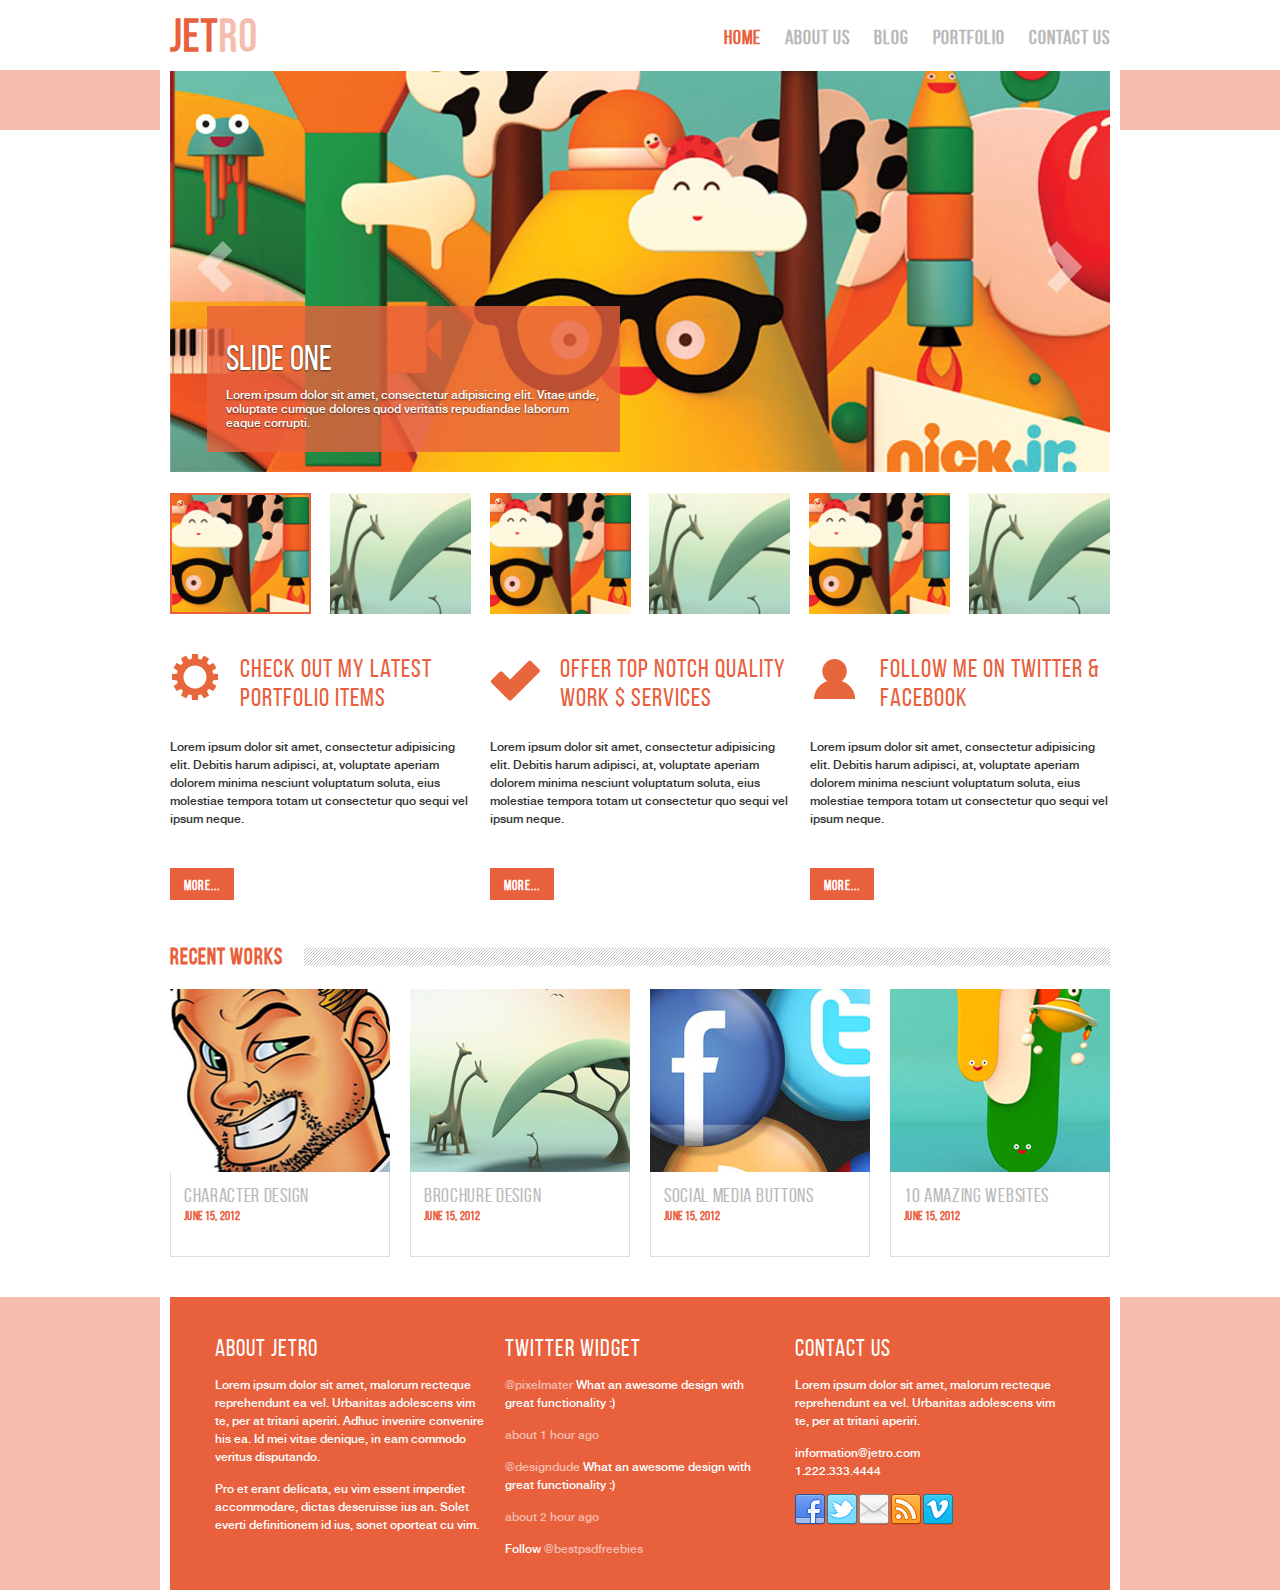
==== makeup/Jetro/index.html @ bb68d2ba "add makeup called Jetro" ====
<!DOCTYPE html>
<html lang="en">
<head>
	<meta charset="UTF-8">
	<title>Jetro</title>

	<link rel="stylesheet" href="css/bootstrap.css"></link>
	<link rel="stylesheet" href="css/style.css"></link>

	<script src="https://cdnjs.cloudflare.com/ajax/libs/jquery/1.9.1/jquery.min.js"></script>
	<script src="js/bootstrap.js"></script>
</head>
<body>
	<!-- HEADER -->
	<header>
		<!-- NAV BAR -->
		<nav class="navbar navbar-default">
			<div class="container">

			<!-- LOGO -->
			<h1><a class="navbar-brand" href="#">Jet<span>ro</span></a></h1>
				<!-- MOBILE VIEW -->
				<div class="navbar-header">
					<button type="button" class="navbar-toggle collapsed" data-toggle="collapse" 	data-target="#bs-example-navbar-collapse-1" aria-expanded="false">
						<span class="icon-bar"></span>
						<span class="icon-bar"></span>
						<span class="icon-bar"></span>
					</button>					
				</div>

				<!-- DESKTOP -->
				<div class="collapse navbar-collapse" id="bs-example-navbar-collapse-1">
					<ul class="nav navbar-nav navbar-right">
						<li class="active"><a href="#">Home</a></li>
						<li><a href="#">About us</a></li>
						<li><a href="#">Blog</a></li>
						<li><a href="#">Portfolio</a></li>
						<li><a href="#">Contact us</a></li>
					</ul>
						</div><!-- /.navbar-collapse -->
			</div><!-- /.container-fluid -->
		</nav>

		<!-- SLIDER -->
		<section class="container-fluid" id="slider">
			<div id="background-strip">				
			</div>

			<div class="container">
				<div id="carousel-example-generic" class="carousel slide" data-ride="carousel">

				<!-- Wrapper for slides -->
				<div class="carousel-inner" role="listbox">
					<div class="item active">
						<img src="img/slider1.jpg" alt="slider1">
						<section class="carousel-caption">
							<h1>Slide One</h1>
							<p>Lorem ipsum dolor sit amet, consectetur adipisicing elit. Vitae unde, voluptate cumque dolores quod veritatis repudiandae laborum eaque corrupti.
							</p>
						</section>
					</div>
					<div class="item">
						<img src="img/slider1.jpg" alt="slider2">
						<section class="carousel-caption">
							<h1>Slide Two</h1>
							<p>Lorem ipsum dolor sit amet, consectetur adipisicing elit. Vitae unde, voluptate cumque dolores quod veritatis repudiandae laborum eaque corrupti.
							</p>
						</section>
					</div>
					<div class="item">
						<img src="img/slider1.jpg" alt="slider3">
						<section class="carousel-caption">
							<h1>Slide Three</h1>
							<p>Lorem ipsum dolor sit amet, consectetur adipisicing elit. Vitae unde, voluptate cumque dolores quod veritatis repudiandae laborum eaque corrupti.
							</p>
						</section>
					</div>
					<div class="item">
						<img src="img/slider1.jpg" alt="slider4">
						<section class="carousel-caption">
							<h1>Slide Four</h1>
							<p>Lorem ipsum dolor sit amet, consectetur adipisicing elit. Vitae unde, voluptate cumque dolores quod veritatis repudiandae laborum eaque corrupti.
							</p>
						</section>
					</div>
					<div class="item">
						<img src="img/slider1.jpg" alt="slider5">
						<section class="carousel-caption">
							<h1>Slide Five</h1>
							<p>Lorem ipsum dolor sit amet, consectetur adipisicing elit. Vitae unde, voluptate cumque dolores quod veritatis repudiandae laborum eaque corrupti.
							</p>
						</section>
					</div>
					<div class="item">
						<img src="img/slider1.jpg" alt="slider6">
						<section class="carousel-caption">
							<h1>Slide Six</h1>
							<p>Lorem ipsum dolor sit amet, consectetur adipisicing elit. Vitae unde, voluptate cumque dolores quod veritatis repudiandae laborum eaque corrupti.
							</p>
						</section>
					</div>
				</div>

				<!-- Indicators -->
				<ol class="carousel-indicators">
					<li data-target="#carousel-example-generic" data-slide-to="0" class="active">
						<img src="img/thumbnail1.gif" alt="thumbnail1">
					</li>

					<li data-target="#carousel-example-generic" data-slide-to="1">
						<img src="img/thumbnail2.gif" alt="thumbnail2">
					</li>

					<li data-target="#carousel-example-generic" data-slide-to="2">
						<img src="img/thumbnail1.gif" alt="thumbnail3">
					</li>

					<li data-target="#carousel-example-generic" data-slide-to="3">
						<img src="img/thumbnail2.gif" alt="thumbnail4">
					</li>

					<li data-target="#carousel-example-generic" data-slide-to="4">
						<img src="img/thumbnail1.gif" alt="thumbnail5">
					</li>

					<li data-target="#carousel-example-generic" data-slide-to="5">
						<img src="img/thumbnail2.gif" alt="thumbnail6">
					</li>
				</ol>

				<!-- Controls -->
				<a class="left carousel-control" href="#carousel-example-generic" role="button" data-slide="prev">
					<span class="glyphicon">
						<img src="img/previous.png" alt="previous" width="36px" height="52px">
					</span>
				</a>
				<a class="right carousel-control" href="#carousel-example-generic" role="button" data-slide="next">
					<span class="glyphicon">
						<img src="img/next.png" alt="next" width="36px" height="52px">
					</span>
				</a>
				</div>
			</div>
		</section>
	</header>



	<!-- INTRO_ARTICLES -->
	<section class="container" id="intro-articles">
		<div class="row">
			<article class="col-lg-4">
				<h1>Check out my latest portfolio items</h1>
				<p>Lorem ipsum dolor sit amet, consectetur adipisicing elit. Debitis harum adipisci, at, voluptate aperiam dolorem minima nesciunt voluptatum soluta, eius molestiae tempora totam ut consectetur quo sequi vel ipsum neque.
				</p>
				<button>More...</button>
			</article>

			<article class="col-lg-4">
				<h1>Offer top notch quality work $ services</h1>
				<p>Lorem ipsum dolor sit amet, consectetur adipisicing elit. Debitis harum adipisci, at, voluptate aperiam dolorem minima nesciunt voluptatum soluta, eius molestiae tempora totam ut consectetur quo sequi vel ipsum neque.
				</p>
				<button>More...</button>
			</article>

			<article class="col-lg-4">
				<h1>Follow me on Twitter & Facebook</h1>
				<p>Lorem ipsum dolor sit amet, consectetur adipisicing elit. Debitis harum adipisci, at, voluptate aperiam dolorem minima nesciunt voluptatum soluta, eius molestiae tempora totam ut consectetur quo sequi vel ipsum neque.
				</p>
				<button>More...</button>
			</article>
		</div>
	</section>



	<!-- RECENT ARTICLES -->
	<aside class="container" id="recent-works">

		<div class="row">
			<div id="header-with-background">
				<h1><a href="#">Recent works</a></h1>
			</div>
		</div>

		<div class="row" id="recent-items">
			<div class="col-lg-3 col-md-6 col-sm-6 recent">
				<a href="#"><img src="img/work1.jpg" alt=""></a>
				<div>
					<h2><a href="">Character Design</a></h2>
					<span>June 15, 2012</span>
				</div>
			</div>
			<div class="col-lg-3 col-md-6 col-sm-6 recent">
				<a href="#"><img src="img/work2.jpg" alt=""></a>
				<div>
					<h2><a href="">Brochure Design</a></h2>
					<span>June 15, 2012</span>
				</div>
			</div>
			<div class="col-lg-3 col-md-6 col-sm-6 recent">
				<a href="#"><img src="img/work3.jpg" alt=""></a>
				<div>
					<h2><a href="">Social media buttons</a></h2>
					<span>June 15, 2012</span>
				</div>
			</div>
			<div class="col-lg-3 col-md-6 col-sm-6 recent">
				<a href="#"><img src="img/work4.jpg" alt=""></a>
				<div>
					<h2><a href="">10 amazing websites</a></h2>
					<span>June 15, 2012</span>
				</div>
			</div>
		</div>
	</aside>



	<!-- FOOTER -->
	<footer class="container-fluid">
		<section class="container">
			<div class="row">
				<section class="col-md-4">
					<h3>About Jetro</h3>
					<p>Lorem ipsum dolor sit amet, malorum recteque reprehendunt ea vel. Urbanitas adolescens vim te, per at tritani aperiri. Adhuc invenire convenire his ea. Id mei vitae denique, in eam commodo veritus disputando.</p>
					<p>Pro et erant delicata, eu vim essent imperdiet accommodare, dictas deseruisse ius an. Solet everti definitionem id ius, sonet oporteat cu vim.</p>
				</section>

				<section class="col-md-4" id="twitter">
					<h3>Twitter widget</h3>
					<p><span>@pixelmater</span> What an awesome design with great functionality :)</p>
					<p><span>about 1 hour ago</span></p>
					<p><span>@designdude</span> What an awesome design with great functionality :)</p>
					<p><span>about 2 hour ago</span></p>
					<p>Follow <span>@bestpsdfreebies</span></p>
				</section>

				<section class="col-md-4">
					<h3>Contact us</h3>
					<p>Lorem ipsum dolor sit amet, malorum recteque reprehendunt ea vel. Urbanitas adolescens vim te, per at tritani aperiri. </p>
					<p>information@jetro.com <br/>
					1.222.333.4444</p>

					<div>
						<a href="#" id="social-fb"></a>
						<a href="#" id="social-tw"></a>
						<a href="#" id="social-mail"></a>
						<a href="#" id="social-rss"></a>
						<a href="#" id="social-vimeo"></a>
					</div>
				</section>
			</div>
		</section>
	</footer>



	<script>document.write('<script src="http://' + (location.host || 'localhost').split(':')[0] + ':35729/livereload.js?snipver=1"></' + 'script>')</script>
</body>
</html>
---- makeup/Jetro/css/style.css ----
/*VARIABLES*/
/*FONTS*/
@font-face {
  font-family: Bebas;
  src: url('../fonts/bebasneue_regular.eot');
  src: url('../fonts/bebasneue_regular.eot?#iefix') format('embedded-opentype'), /* IE6-IE8 */
   url('../fonts/bebasneue_regular.woff2') format('woff2'), /* Super Modern Browsers */
   url('../fonts/bebasneue_regular.woff') format('woff'), /* Pretty Modern Browsers */
   url('../fonts/bebasneue_regular.ttf') format('truetype'), /* Safari, Android, iOS */
   url('../fonts/bebasneue_regular.svg#svgFontName') format('svg');/* IE9 Compat Modes */
}
@font-face {
  font-family: Helvetica;
  src: url('../fonts/helveticaneuecyr-medium.eot');
  src: url('../fonts/helveticaneuecyr-medium.eot?#iefix') format('embedded-opentype'), /* IE6-IE8 */
   url('../fonts/helveticaneuecyr-medium.woff2') format('woff2'), /* Super Modern Browsers */
   url('../fonts/helveticaneuecyr-medium.woff') format('woff'), /* Pretty Modern Browsers */
   url('../fonts/helveticaneuecyr-medium.ttf') format('truetype'), /* Safari, Android, iOS */
   url('../fonts/helveticaneuecyr-medium.svg#svgFontName') format('svg');/* IE9 Compat Modes */
}
body {
  font-family: Bebas, Arial, sans-serif;
}
* {
  outline: none!important;
}
a {
  text-decoration: none!important;
  color: #e8603c !important;
}
p {
  font-family: Helvetica, 'Helvetica Neue';
}
nav.navbar {
  border: 0;
  background: transparent;
  margin: 0;
  height: 70px;
}
@media (max-width: 750px) {
  nav.navbar {
    height: auto;
  }
}
nav.navbar h1 {
  float: left;
  margin: 0;
}
nav.navbar a.navbar-brand {
  font-size: 45px;
  margin-top: 11px;
  font-weight: 600;
  letter-spacing: 2px;
}
@media (max-width: 600px) {
  nav.navbar a.navbar-brand {
    margin-top: 0;
  }
}
nav.navbar a.navbar-brand span {
  color: #f5bdae;
}
nav.navbar ul li a {
  line-height: 45px;
  font-weight: 600;
  letter-spacing: 1px;
  font-size: 20px;
  color: #b9b9b9 !important;
  padding-left: 9px;
}
nav.navbar ul li.active a {
  color: #e8603c !important;
  background: transparent!important;
}
nav.navbar ul a:hover {
  color: #e8603c !important;
}
nav.navbar ul li:last-child a {
  padding-right: 0;
}
#slider {
  position: relative;
}
@media (max-width: 600px) {
  #slider {
    padding: 0;
  }
}
#slider #background-strip {
  background: #f5bdae;
  height: 60px;
  width: 100%;
  top: 0;
  left: 0;
  position: absolute;
  z-index: 5;
}
#slider .container {
  position: relative;
  background: #fff;
  z-index: 10;
}
#slider .carousel-indicators {
  display: flex;
  flex-direction: justify;
  justify-content: space-between;
  width: 100%;
  position: static;
  margin: 0;
  margin-top: 17px;
}
@media (max-width: 1020px) {
  #slider .carousel-indicators {
    /*height: 87px;*/
  
    margin-top: 10px;
  }
}
#slider .carousel-indicators li {
  border: 0;
  width: 15%;
  margin: 0;
  height: auto;
}
#slider .carousel-indicators li img {
  display: block;
  width: 100%;
}
#slider .carousel-indicators li.active {
  border: 2px solid #e8603c;
  border-radius: 0;
}
#slider .carousel-caption {
  background: rgba(232, 96, 60, 0.8);
  margin-left: 37px;
  left: 0;
  width: 413px;
  padding: 12px 19px;
  text-align: left;
}
@media (max-width: 1020px) {
  #slider .carousel-caption {
    bottom: 0;
    width: 100%;
    margin-left: 0;
  }
}
@media (max-width: 850px) {
  #slider .carousel-caption {
    display: none;
  }
}
#slider .carousel-caption h2 {
  font-size: 24px;
  line-height: 14px;
}
#slider .carousel-caption p {
  font-size: 12px;
  line-height: 14px;
}
#slider .carousel-control {
  display: block;
  top: 170px;
  width: 90px;
  background: transparent;
}
@media (min-width: 750px) and (max-width: 1020px) {
  #slider .carousel-control {
    width: 60px;
    top: 90px;
  }
}
@media (max-width: 750px) {
  #slider .carousel-control {
    width: 40px;
    top: 30%;
  }
}
@media (max-width: 750px) {
  #slider .carousel-control img {
    width: 20px;
    height: 25px;
  }
}
#slider .carousel-inner {
  top: -4px;
}
@media (max-width: 750px) {
  #slider .carousel-inner {
    top: 0;
  }
}
#intro-articles {
  margin-bottom: 44px;
}
@media (max-width: 1020px) {
  #intro-articles article:nth-child(2),
  #intro-articles article:nth-child(3) {
    margin-top: 60px;
  }
}
#intro-articles h1 {
  color: #e8603c;
  padding-left: 70px;
  font-size: 400;
  padding-top: 3px;
  letter-spacing: 1px;
  margin-top: 37px;
  margin-bottom: 26px;
  font-size: 26px;
  min-height: 56px;
}
@media (min-width: 750px) and (max-width: 1020px) {
  #intro-articles h1 {
    margin-top: 20px;
    margin-bottom: 10px;
  }
}
@media (max-width: 750px) {
  #intro-articles h1 {
    margin-bottom: 0;
  }
}
@media (max-width: 600px) {
  #intro-articles h1 {
    line-height: 46px;
  }
}
#intro-articles p {
  min-height: 120px;
  line-height: 18px;
  font-size: 12px;
}
@media (max-width: 1020px) {
  #intro-articles p {
    min-height: auto;
  }
}
#intro-articles button {
  background: #e8603c;
  color: #fff;
  border: 0;
  padding: 5px 14px 2px 14px;
  letter-spacing: 1px;
  line-height: 25px;
  font-weight: 600;
  font-size: 14px;
}
#intro-articles article:nth-child(1) h1 {
  background: url(../img/icon_gear.png) 0 1px no-repeat;
}
#intro-articles article:nth-child(2) h1 {
  background: url(../img/icon_check.png) 0 1px no-repeat;
}
#intro-articles article:nth-child(3) h1 {
  background: url(../img/icon_person.png) 0 1px no-repeat;
}
#recent-works {
  margin-bottom: 20px;
}
#recent-works #header-with-background {
  background: url(../img/line_texture.gif) 0 0 repeat-x;
  margin: 0 10px 19px 10px;
}
#recent-works h1 {
  background: #fff;
  display: inline;
  font-size: 22px;
  letter-spacing: 1px;
  font-weight: 600;
  padding-right: 21px;
}
#recent-works div.recent img {
  width: 100%;
}
#recent-works #recent-items {
  display: flex;
  justify-content: space-between;
}
@media (max-width: 750px) {
  #recent-works #recent-items {
    flex-wrap: wrap;
    justify-content: center;
  }
}
@media (max-width: 450px) {
  #recent-works #recent-items {
    flex-flow: column nowrap;
    align-items: center;
  }
}
#recent-works .recent {
  margin-bottom: 20px;
}
@media (min-width: 751px) and (max-width: 1020px) {
  #recent-works .recent:nth-child(4) {
    display: none;
  }
}
@media (max-width: 450px) {
  #recent-works .recent {
    width: auto;
  }
}
#recent-works .recent > div {
  border: 1px solid #dfdfdf;
  border-top: none;
  min-height: 85px;
}
#recent-works h2 {
  padding: 12px 13px 0;
  margin: 0;
  font-size: 20px;
  letter-spacing: 0.68px;
}
#recent-works h2 a {
  color: #b9b9b9 !important;
}
#recent-works span {
  color: #e8603c;
  padding: 0 13px;
  font-size: 13px;
  letter-spacing: 0.3px;
  font-weight: 600;
  display: inline-block;
  margin-bottom: 9px;
}
footer {
  background: #f5bdae;
  color: #fff;
}
@media (max-width: 600px) {
  footer {
    background: transparent;
  }
}
footer .container {
  background: #fff;
}
@media (max-width: 600px) {
  footer .container {
    padding: 0;
  }
}
footer .container .row {
  background: #e8603c;
  padding: 18px 35px;
  margin-left: 0;
  margin-right: 0;
}
footer .container h3 {
  font-size: 24px;
  letter-spacing: 1px;
  margin-bottom: 14px;
}
footer .container p {
  line-height: 18px;
  font-size: 12px;
  margin-bottom: 14px;
}
@media (max-width: 750px) {
  footer .container section:nth-child(2) {
    margin: 50px 0;
  }
}
footer #twitter span {
  color: #f5bdae;
}
.social-mixin {
  display: inline-block;
  width: 30px;
  height: 31px;
}
#social-fb {
  display: inline-block;
  width: 30px;
  height: 31px;
  background: url('data:image/png;base64, iVBORw0KGgoAAAANSUhEUgAAAB4AAAAfCAMAAADHso01AAAABGdBTUEAALGPC/[base64]/m7f3z9//O2/s5delmlO1nle1lk+xNgepZhOyxxfc6c+hkkuxllO1gkOw0bujJ1vqVsfRFfOpjkuxjku1ai+wxZuipvfVAbelBb+lHeOtJfepViOthkOxgj+xUheo6audAa+c/cedPgelThepZietejexfj+xejuxRguo9a+g8aehOgepdjetdjexcjOxbi+tLfOk7aedKfOlXh+paiutbi+xbjOtXiepGeuguZOUdUuI5Y+QcUeEjWeQmXOQzauZMgOlai+tQgepJderb5Pw2audYh+pYietXiOtLfek7aei7y/guY+ZVhupWh+tVhutJe+k7aOiZr/M0Z+ZThOpHcuh5mO9QgelBc+cqXuQbTeE3X+MaTOAhVOMoW+Q5bOZMfulShOpRg+pQgulOgOlBc+Y5Y+VNfuhPgOlFd+c6ZeZCabhBaLc3XrGtxfWsxPWfvfSgvPOfu/OQs/KXtvFZe8CYtvH////nbVNjAAAADnRSTlMAYMl/6OeIDJXvAxkfICmJa7gAAAABYktHRK0gYsIdAAAACXBIWXMAAAsSAAALEgHS3X78AAABk0lEQVQoz4XTVVsCQRiG4THBwta1GzuwUDExsQMLuxWxO7DAwm4Uu+tH+o2r6+DlXj5H8849p4OQgSGPJUMDhIysbWxZsrE2QsZ29g4s2dsZI56jE2uOPMRz/h3l4urm5upCwRGY0s/dw9PL28fXzz/[base64]/sHh0fHGqkU+IRJe3qmO8d8rru4PNXCjR7Dg6trzNdXWnr/zzdEt3c0393SG/ie6OGR5scHegM/ET2/0PzyTO9/2eSVnV9NkOnbOxu/v5kiDteM7QuacTnInGNhafVnlhYc8w8m2B/QP4oYuwAAACV0RVh0ZGF0ZTpjcmVhdGUAMjAxNi0xMS0xMFQxNjowMzoyMCswMjowMANaP0wAAAAldEVYdGRhdGU6bW9kaWZ5ADIwMTYtMTEtMTBUMTY6MDM6MjArMDI6MDByB4fwAAAAAElFTkSuQmCC');
}
#social-tw {
  display: inline-block;
  width: 30px;
  height: 31px;
  background: url('[data-uri]');
}
#social-mail {
  display: inline-block;
  width: 30px;
  height: 31px;
  background: url('[data-uri]');
}
#social-rss {
  display: inline-block;
  width: 30px;
  height: 31px;
  background: url('[data-uri]');
}
#social-vimeo {
  display: inline-block;
  width: 30px;
  height: 31px;
  background: url('[data-uri]');
}
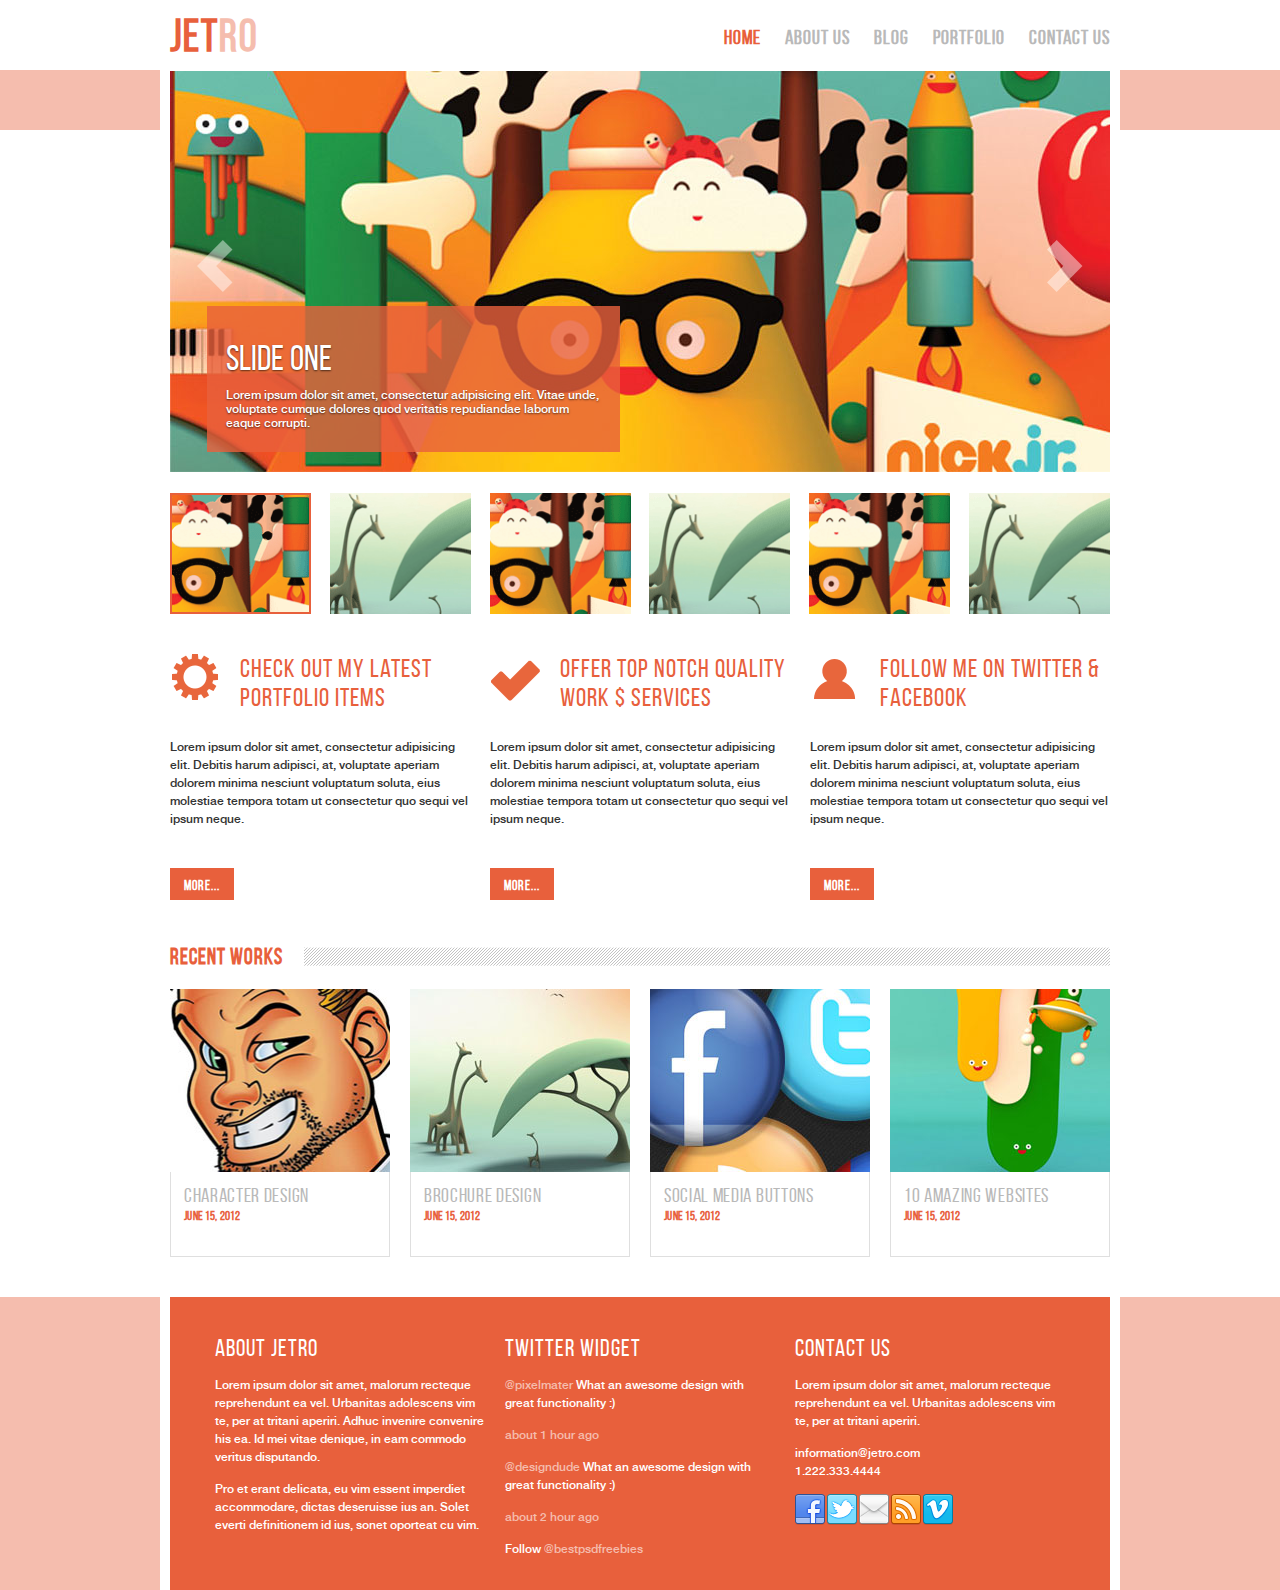
==== commit 3414af17: "GoTo Web registration form" ====
--- a/makeup/Jetro/index.html
+++ b/makeup/Jetro/index.html
@@ -4,11 +4,11 @@
 	<meta charset="UTF-8">
 	<title>Jetro</title>
 
-	<link rel="stylesheet" href="css/bootstrap.css"></link>
+	<link rel="stylesheet" href="css/bootstrap.min.css"></link>
 	<link rel="stylesheet" href="css/style.css"></link>
 
 	<script src="https://cdnjs.cloudflare.com/ajax/libs/jquery/1.9.1/jquery.min.js"></script>
-	<script src="js/bootstrap.js"></script>
+	<script src="js/bootstrap.min.js"></script>
 </head>
 <body>
 	<!-- HEADER -->
@@ -130,12 +130,12 @@
 
 				<!-- Controls -->
 				<a class="left carousel-control" href="#carousel-example-generic" role="button" data-slide="prev">
-					<span class="glyphicon">
+					<span>
 						<img src="img/previous.png" alt="previous" width="36px" height="52px">
 					</span>
 				</a>
 				<a class="right carousel-control" href="#carousel-example-generic" role="button" data-slide="next">
-					<span class="glyphicon">
+					<span>
 						<img src="img/next.png" alt="next" width="36px" height="52px">
 					</span>
 				</a>
